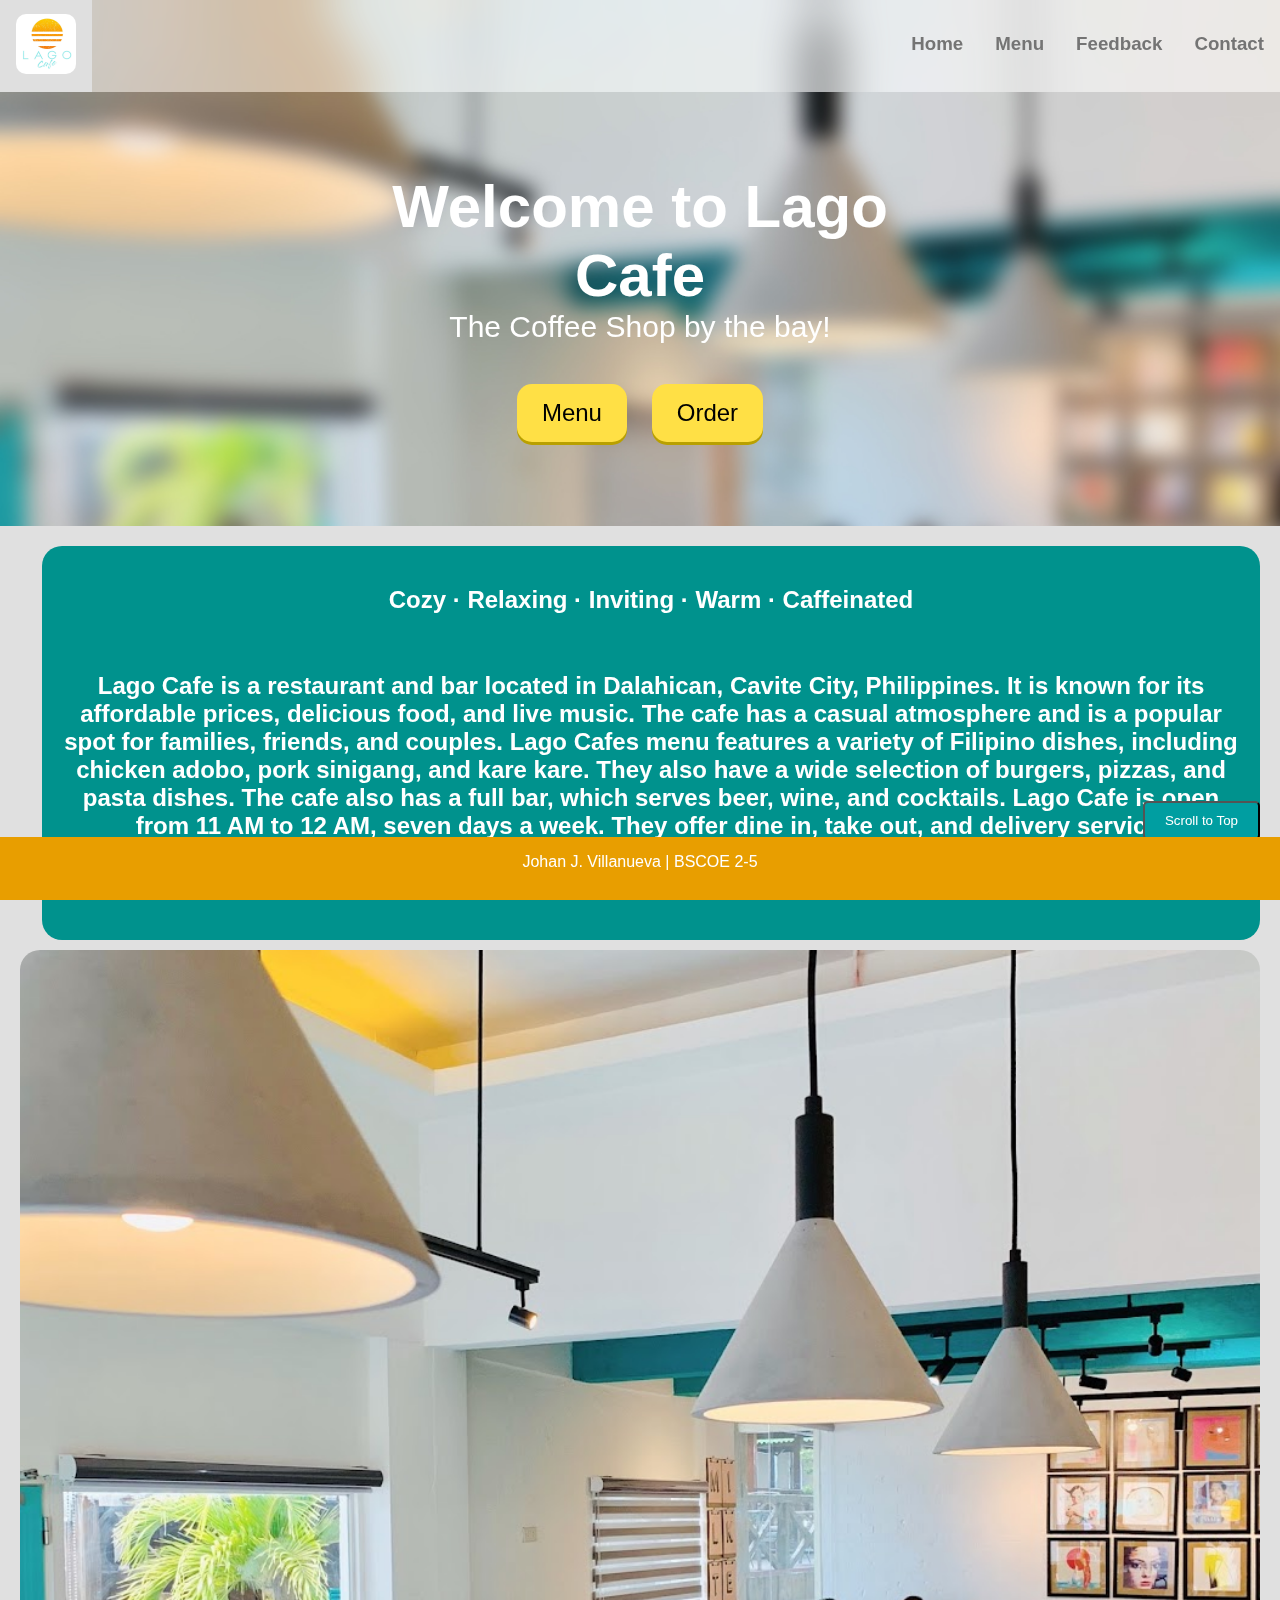
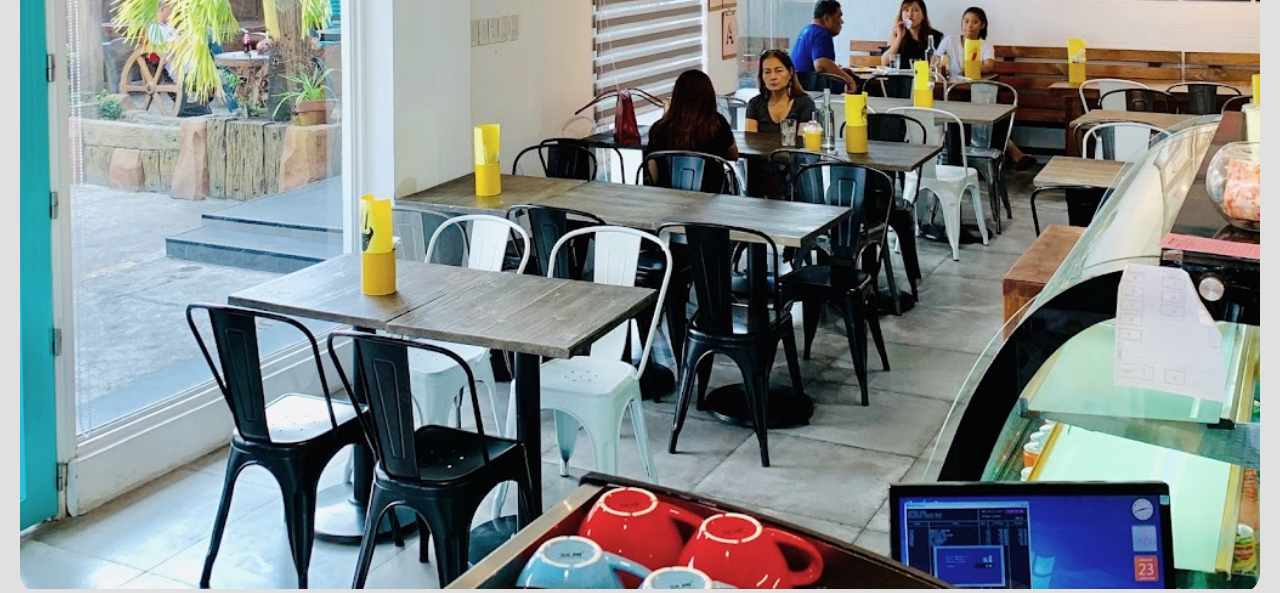
==== index.html @ 81ac30aa "Lago Cafe" ====
<!DOCTYPE html>
<html>
<head>
<title>Lago Cafe</title>
<link rel="stylesheet" href="styles.css">
<link href="https://fonts.cdnfonts.com/css/cocogoose" rel="stylesheet">
<link href="https://fonts.cdnfonts.com/css/roblesttoi" rel="stylesheet">
<link href="https://fonts.cdnfonts.com/css/deon-berney" rel="stylesheet">
<link href="https://fonts.cdnfonts.com/css/agefin-regad-trial" rel="stylesheet">
<link rel="shortcut icon" href="favicon.ico" />
</head>
<body>
    <button onclick="topFunction()" class="top" >Scroll to Top</button>
<ul>
    <li class="logo"><a href="index.html"><img src="lago.jpg" width="60px" id="logo" alt="Logo"></a></li>
    <div class="menu">
        <li><a href="index.html"><h3>Home</h3></a></li>
        <li><a href="menu.html"><h3>Menu</h3></a></li>
        <li><a href="feedback.html"><h3>Feedback</h3></a></li>
        <li><a href="contact.html"><h3>Contact</h3></a></li>
    </div>
</ul>

<div class="hero-image">
    <div class="hero-text">
        <br><br><br><br><br><br>
        <h1 style="margin-bottom: 0px;font-size: 60px">Welcome to Lago Cafe</h1>
        <p style="margin-top: 0px;font-size: 30px">The Coffee Shop by the bay!</p>
        <button onclick="window.location.href='menu.html'"class="buttonhero">Menu</button>
        <button onclick="window.location.href='contact.html'"class="buttonhero">Order</button>
        <br><br><br>

    </div>

<div style="padding:20px;margin-top:30px;background-color:#e0e0e0;height:500px;">
    <div class="heroleft">
        <center>
        <h2 style="font-family: 'Roblesttoi', sans-serif; ">
            Cozy   ·   Relaxing    ·   Inviting    ·   Warm   ·   Caffeinated
        </h2>
        <br>
        </center>

        <h2 class="headercaption">
            Lago Cafe is a restaurant and bar located in Dalahican, Cavite City, Philippines. It is known for its affordable prices, delicious food, and live music. The cafe has a casual atmosphere and is a popular spot for families, friends, and couples.

            Lago Cafes menu features a variety of Filipino dishes, including chicken adobo, pork sinigang, and kare kare. They also have a wide selection of burgers, pizzas, and pasta dishes. The cafe also has a full bar, which serves beer, wine, and cocktails.
            
            Lago Cafe is open from 11 AM to 12 AM, seven days a week. They offer dine in, take out, and delivery service.
        </h2>
     
        <center>
        <h1 class="headertext">
            Who are we?
        </h1>
    </center>
    </div>

    <div class="heroright">
        <img src="food/in2.jpeg" class="herosquare">
    </div>

    </div>
</div>

<div class="footer">
    <p class="headertext">Johan J. Villanueva | BSCOE 2-5</p>
  </div>

</body>
<script src="script.js"></script>
</script>
</html>
---- styles.css ----
@import url('https://fonts.cdnfonts.com/css/cocogoose');
@import url('https://fonts.cdnfonts.com/css/roblesttoi');
@import url('https://fonts.cdnfonts.com/css/deon-berney');
@import url('https://fonts.cdnfonts.com/css/agefin-regad-trial');

body {
  margin: 0;
  padding: 0;
}



#logo{
    border-radius: 10px;
}

ul {
  list-style-type: none;
  margin: 0;
  padding: 0;
  overflow: hidden;
  position: fixed;
  top: 0;
  width: 100%;

  background-color: rgba(255, 255, 255, 0.2);
  backdrop-filter: blur(20px) saturate(160%) contrast(45%) brightness(140%);
  -webkit-backdrop-filter: blur(20px) saturate(160%) contrast(45%) brightness(140%);

}

li {
  float: left;
  z-index: 1;
}

li a {
  display: block;
  color: rgb(116, 116, 116);
  text-align: center;
  padding: 14px 16px;
  text-decoration: none;
}

li a:hover {
  background-color: #dfdfdf;
}

.logo {
    float:left;
}

.menu {
    font-family: 'COCOGOOSE', sans-serif;
    float:right;
    z-index: 1;
}


.hero-image {
    background-image: url("food/in3.jpg");
    height: 1000px;
    width: 100%;
    background-position: center;
    background-repeat: no-repeat;
    background-size: cover;

  }
.hero-text{
    font-size: larger;
    color: white;                                        
    margin: auto;
    text-align: center;
    width: 50%;
}

.hero-text h1{
    font-family: 'Roblesttoi', sans-serif;     
}

.hero-text p{
    font-family: 'Deon Berney', sans-serif; 
}


.buttonhero {
    font-family: 'Agefin Regad trial', sans-serif;
    display: inline-block;
    padding: 15px 25px;
    font-size: 24px;
    cursor: pointer;
    text-align: center;
    text-decoration: none;
    outline: none;
    color: #000000;
    background-color: #ffe045;
    border: none;
    border-radius: 15px;
    box-shadow: 0 3px #b9a000;
    margin: 10px;
  }
  
  .buttonhero:hover {background-color: #c8b400}
  
  .buttonhero:active {
    background-color: #ffd000;
    box-shadow: 0 5px #666;
    transform: translateY(4px);
  }

  .heroleft{
    color: white;
    padding: 20px;
    background-color: #00928d;
    border-radius: 20px;
    float: left;
    width: 65%;
    margin-right: 5px;
  }

  .herorightfacebook{
    background-color: rgb(255, 204, 0);
    padding: 10px;
    border-radius: 20px;
    overflow: hidden;
    float: right;
    width: 30%;
    margin-top: 10px;
    
  }

  .heroright{
    border-radius: 20px;
    overflow: hidden;
    float: right;
    width: 31%;
  }

  .herosquare{
    width: 100%;
    height: auto;
    object-fit: cover;
  }

  .headertext{
    font-family: 'COCOGOOSE', sans-serif;
  }

  .headercaption{
    font-family: 'Deon Berney', sans-serif; 
  }

  .top {
    position: fixed;
    bottom: 60px;
    right: 20px;
    background-color: #009ea1;
    color: #fff;
    padding: 10px 20px;
    border-radius: 5px;
    cursor: pointer;
  }

  .footer {
    position: fixed;
    left: 0;
    bottom: 0;
    height: 7%;
    width: 100%;
    background-color: rgb(232, 158, 0);
    color: white;
    text-align: center;
  }

  body{
    background-color:#e0e0e0;
  }

  .graybg{
    padding:20px;
    margin-top:30px;
    background-color:#e0e0e0;
    height:800px;
}

/* Use a media query to add a break point at 800px: */
@media screen and (max-width: 1500px) {
    .heroleft{
      width: 95%; /* The width is 100%, when the viewport is 800px or smaller */
      float:inline-end;
      margin: 0px;
    }
    .heroright{
        width:100%; /* The width is 100%, when the viewport is 800px or smaller */
        float:inline-end;
        margin-top:10px

      }
      .herorightfacebook{
        width:95%; /* The width is 100%, when the viewport is 800px or smaller */
        float:inline-end;
        margin-top:10px

      }
    .graybg{
        height: 1600px;
    }
    .headercaption{
        text-align: center;
    }
    
    }


.feedbackimg{
    border-radius: 20px;
}
/*-- Modal --*/
.myImg {
    border-radius: 20px;
    cursor: pointer;
    transition: 0.3s;
}

.myImg:hover {opacity: 0.7;}

/* The Modal (background) */
.modal {
    display: none; /* Hidden by default */
    position: fixed; /* Stay in place */
    z-index: 1; /* Sit on top */
    padding-top: 100px; /* Location of the box */
    left: 0;
    top: 0;
    width: 100%; /* Full width */
    height: 100%; /* Full height */
    overflow: auto; /* Enable scroll if needed */
    background-color: rgb(0,0,0); /* Fallback color */
    background-color: rgba(0,0,0,0.9); /* Black w/ opacity */
}

/* Modal Content (image) */
.modal-content {
    margin: auto;
    display: block;
    width: 80%;
    max-width: 700px;
}

/* Caption of Modal Image */
#caption {
    margin: auto;
    display: block;
    width: 80%;
    max-width: 700px;
    text-align: center;
    color: #ccc;
    padding: 10px 0;
    height: 150px;
}


/* Add Animation */
.modal-content, #caption {    
    -webkit-animation-name: zoom;
    -webkit-animation-duration: 0.6s;
    animation-name: zoom;
    animation-duration: 0.6s;
}

@-webkit-keyframes zoom {
    from {-webkit-transform:scale(0)} 
    to {-webkit-transform:scale(1)}
}

@keyframes zoom {
    from {transform:scale(0)} 
    to {transform:scale(1)}
}

/* The Close Button */
.close {
    position: absolute;
    top: 15px;
    right: 35px;
    color: #f1f1f1;
    font-size: 40px;
    font-weight: bold;
    transition: 0.3s;
}

.close:hover,
.close:focus {
    color: #bbb;
    text-decoration: none;
    cursor: pointer;
}

/* 100% Image Width on Smaller Screens */
@media only screen and (max-width: 700px){
    .modal-content {
        width: 100%;
    }
}
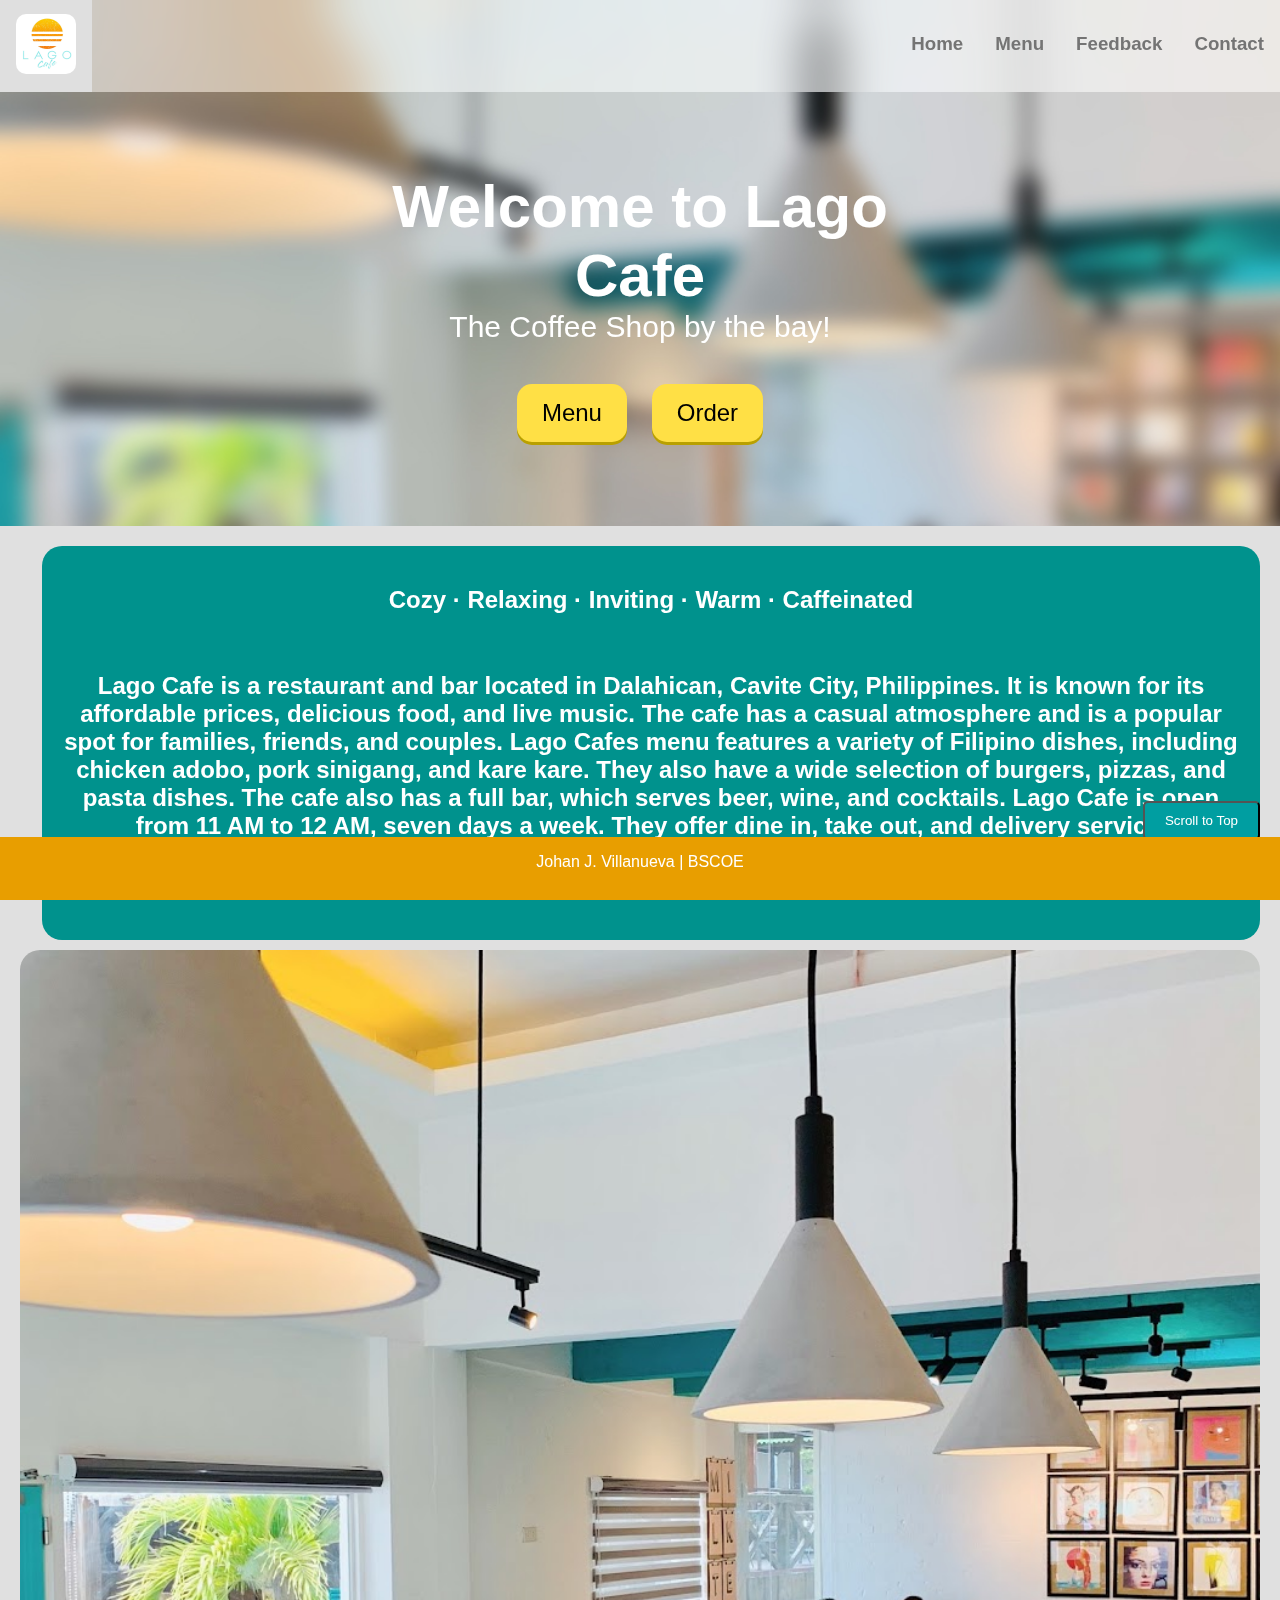
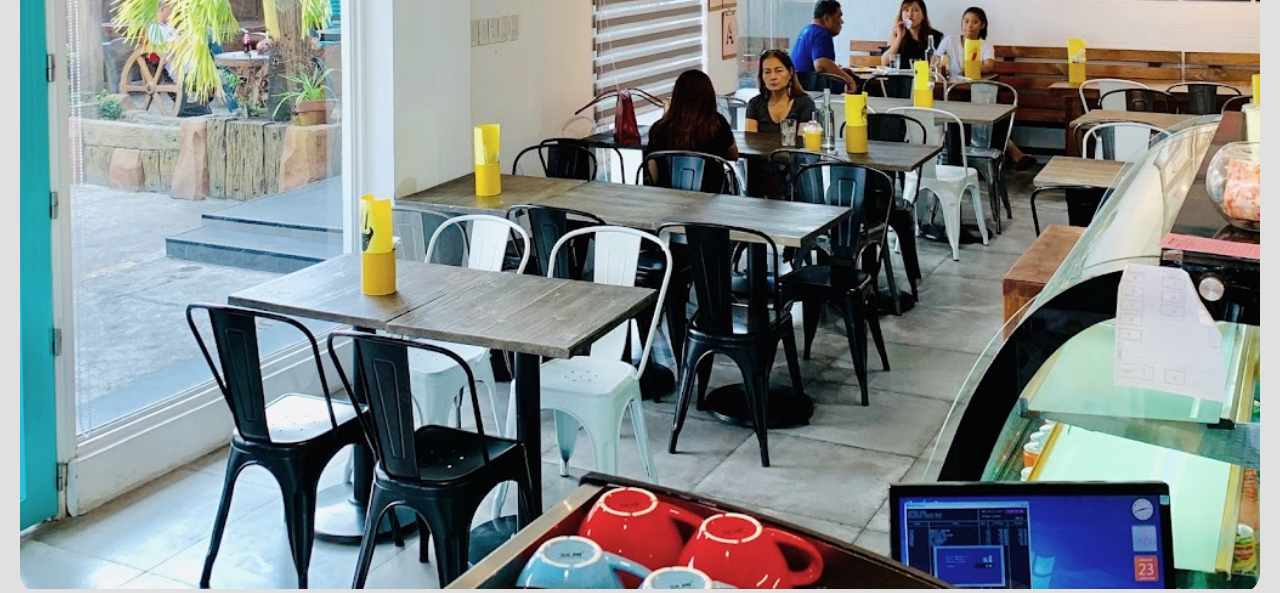
==== commit 1af05790: "removed 2-5" ====
--- a/index.html
+++ b/index.html
@@ -64,7 +64,7 @@
 </div>
 
 <div class="footer">
-    <p class="headertext">Johan J. Villanueva | BSCOE 2-5</p>
+    <p class="headertext">Johan J. Villanueva | BSCOE </p>
   </div>
 
 </body>
